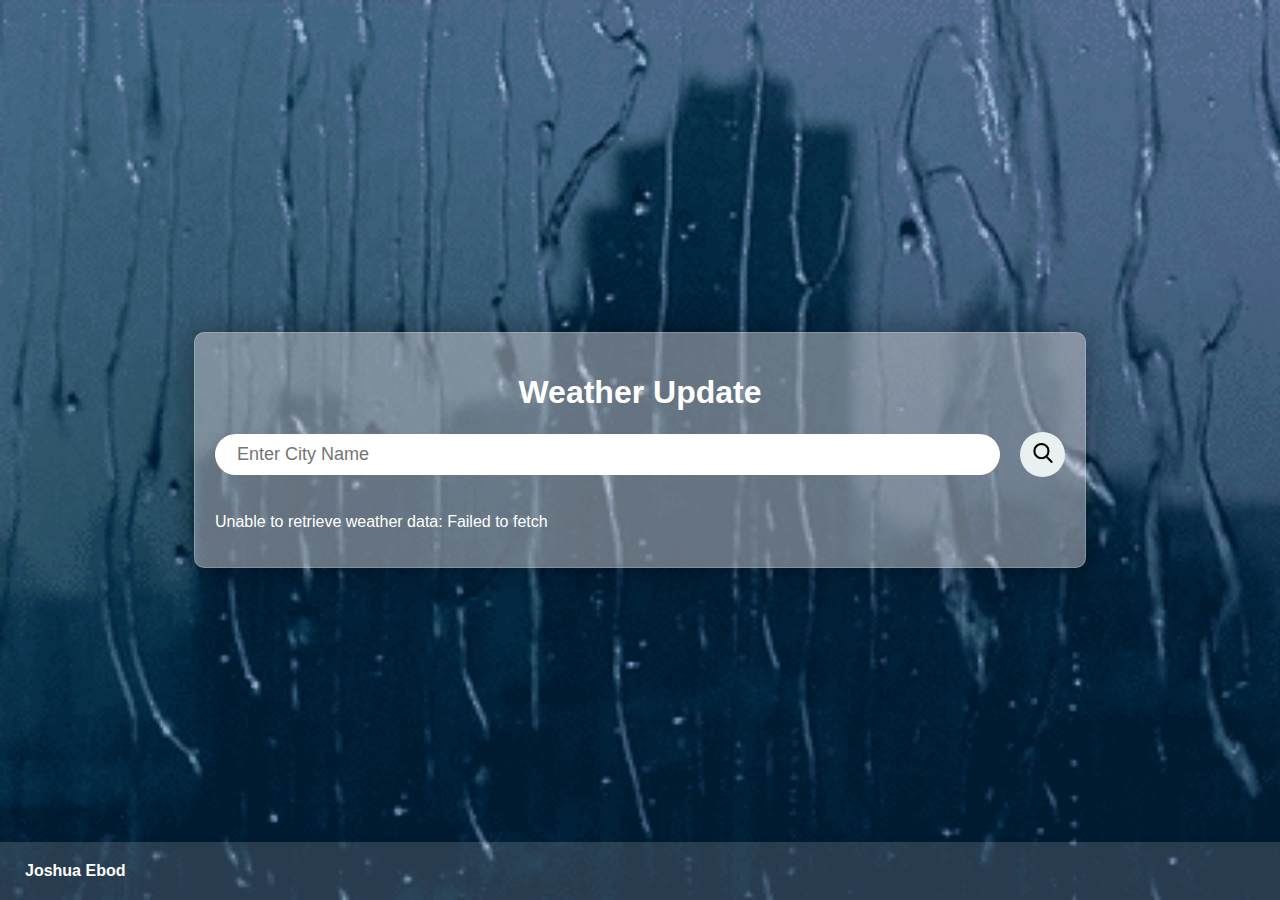
==== index.html @ ac03c5c9 "Uploaded" ====
<!DOCTYPE html>
<html lang="en">
<head>
    <meta charset="UTF-8">
    <meta name="viewport" content="width=device-width, initial-scale=1.0">
    <link rel="stylesheet" href="style.css">
    <title>Weather</title>
</head>
<body>
    <div class="container">
        <h1> Weather Update </h1>
        <div class="search">
            <input id="cityInput" class="text" placeholder="Enter City Name">
            <button id="searchButton"><img src="img/search.png" alt="search"></button>
        </div>
        <div id="weather"></div>
    </div>
    <footer class="footer">
        <p>Joshua Ebod</p>
    </footer>
    <script src="index.js"></script>
</body>
</html>
---- style.css ----
body {
    background-image: url(img/PbVE.gif);
    background-size: cover;
    background-repeat: no-repeat;
    font-family: Arial, sans-serif;
    display: flex;
    align-items: center;
    justify-content: center;
    height: 100vh;
    margin: 0;
    overflow: hidden;
}   

.container {
    width: 850px;
    background: rgba(204, 200, 204, 0.50);
    box-shadow: 0 0px 32px rgba(0, 0, 0, 0.4);
    border: 1px solid rgba(255, 255, 255, 0.2);
    color: white;
    padding: 20px;  
    border-radius: 10px;
    display: flex;
    flex-direction: column;
    align-items: center;
}

.search {
    width: 100%;
    display: flex;
    align-items: center;
    justify-content: space-between;
}

.search input {
    border: none;
    outline: none;
    padding: 10px 22px;
    flex: 1;
    margin-right: 20px;
    border-radius: 30px;
    font-size: 18px;
    background-color: white;
    color: black;
}

.search button {
    border: none;
    outline: none;
    background-color: rgb(233, 240, 240);
    width: 45px;
    height: 45px;
    border-radius: 50%;
    cursor: pointer;
}

.search button img {
    width: 20px;
    display: inline;
}

#weather {
    margin-top: 20px;
    width: 100%;
}

.weather-current {
    display: flex;
    align-items: center;
    justify-content: space-between;
    padding: 20px 35px;
    border-radius: 10px;
    background: rgba(0, 0, 0, 0.4);
    margin-bottom: 20px;
}

.weather-current .city-name {
    font-size: 50px;
    font-weight: bold;
}

.weather-current .current-icon {
    width: 90px;
    height: 90px;
    margin-top: 20px;
}

.weather-current .current-info p {
    font-size: 20px;
}

.forecast-container {
    display: flex;
    gap: 10px;
}

.day {
    border-radius: 10px;
    text-align: center;
    color: white;
    background: linear-gradient(to bottom, rgba(255, 255, 255, 0.3), rgba(0, 0, 0, 0.5));
    box-shadow: 0 0px 32px rgba(148, 139, 139, 0.979);
    width: 150px;
    transition: 0.5s;
}

.day:hover {
    background: rgba(170, 194, 238, 0.411);
}

.footer {
    width: 100%;
    background: rgba(204, 200, 204, 0.2);
    color: white;
    text-align: left;
    padding: 20px 0;
    padding-left: 50px;
    position: absolute;
    bottom: 0;
}

.footer p {
    margin: 0;
    font-size: 16px;
    font-weight: bold;
}
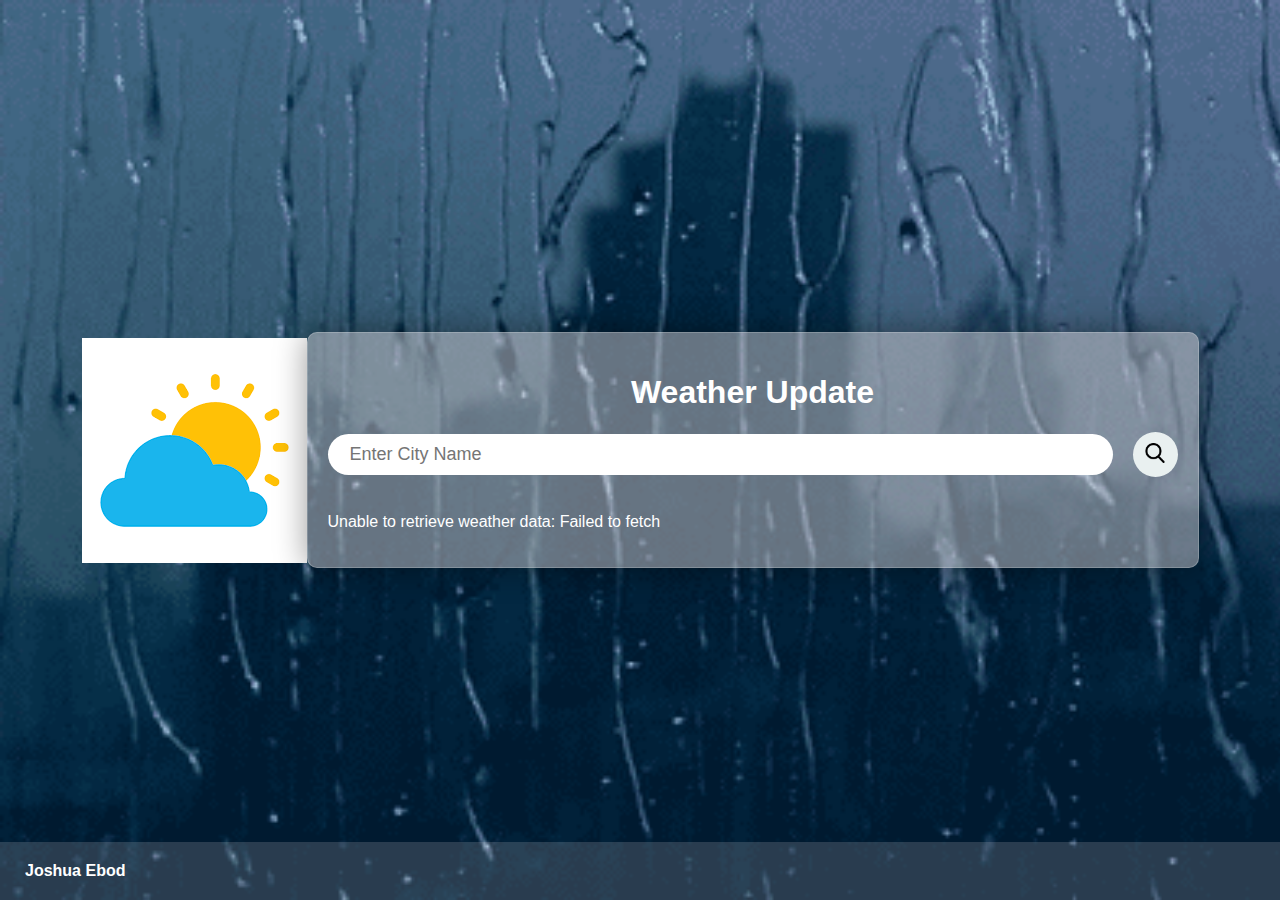
==== commit 68eafe14: "Icon Change" ====
--- a/index.html
+++ b/index.html
@@ -4,6 +4,7 @@
     <meta charset="UTF-8">
     <meta name="viewport" content="width=device-width, initial-scale=1.0">
     <link rel="stylesheet" href="style.css">
+    <img src="img/Wicon.png">
     <title>Weather</title>
 </head>
 <body>
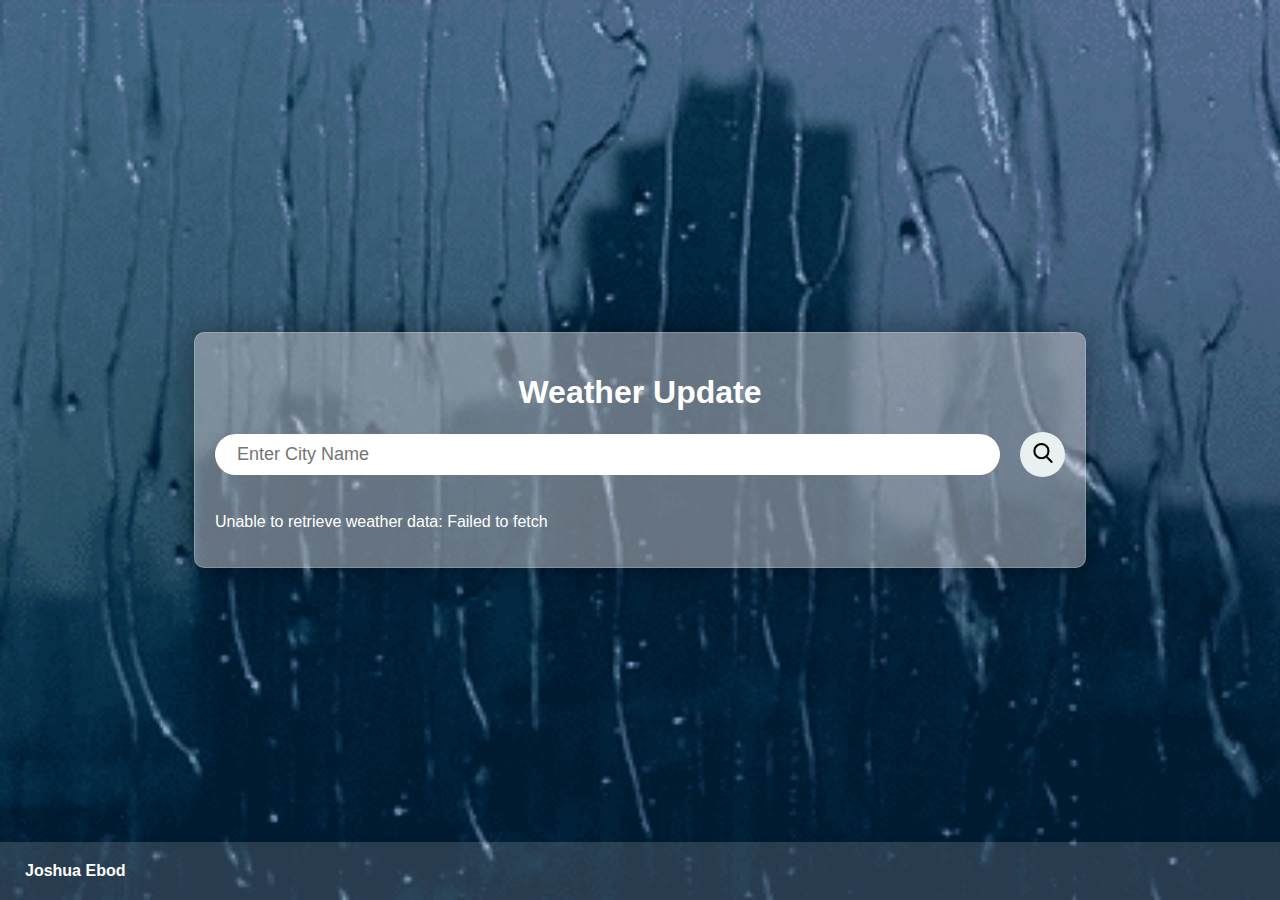
==== commit 9a8c5441: "Nakoko" ====
--- a/index.html
+++ b/index.html
@@ -4,7 +4,6 @@
     <meta charset="UTF-8">
     <meta name="viewport" content="width=device-width, initial-scale=1.0">
     <link rel="stylesheet" href="style.css">
-    <img src="img/Wicon.png">
     <title>Weather</title>
 </head>
 <body>
